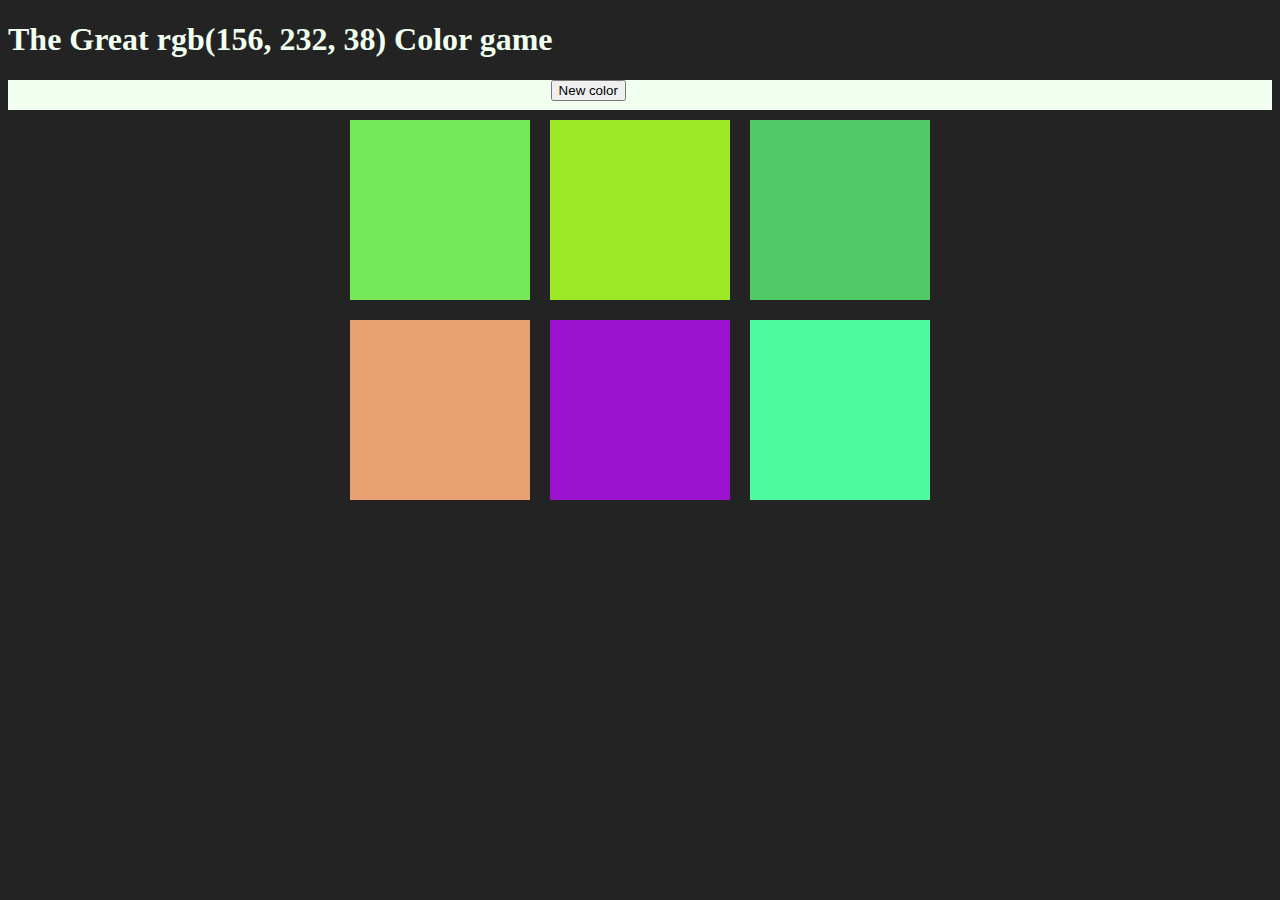
==== JS_Section/ColorGame/index.html @ 6fee5d43 "Not completed yet" ====
<!DOCTYPE html>
<html lang="en">
<head>
    <meta charset="UTF-8">
    <meta name="viewport" content="width=device-width, initial-scale=1.0">
    <title>Color game</title>
    <link rel="stylesheet" href="style.css">
</head>
<body>
    
<h1 id="header">The Great <span id="colorToDisplay"></span> Color game</h1>

<div id="stripe">
    <button id="refreshBtn">New color</button>
    <span id="message">Pick right color</span>
</div>
    <div id="container">
        <div class="square"></div>
        <div class="square"></div>
        <div class="square"></div>
        <div class="square"></div>
        <div class="square"></div>
        <div class="square"></div>
    </div>


    <script src="script.js"></script>
</body>
</html>
---- JS_Section/ColorGame/style.css ----
body{
    background-color: #232323;
}

.square{
    width: 30%;
    background: green;
    padding-bottom: 30%;
    float: left;
    margin: 1.66%;
}

#container{
    max-width: 600px;
    margin:0 auto;
}
h1{
    color: honeydew;
}

span{
    color: honeydew;
}

#stripe{
    background-color: honeydew;
    height: 30px;
    text-align: center;
}
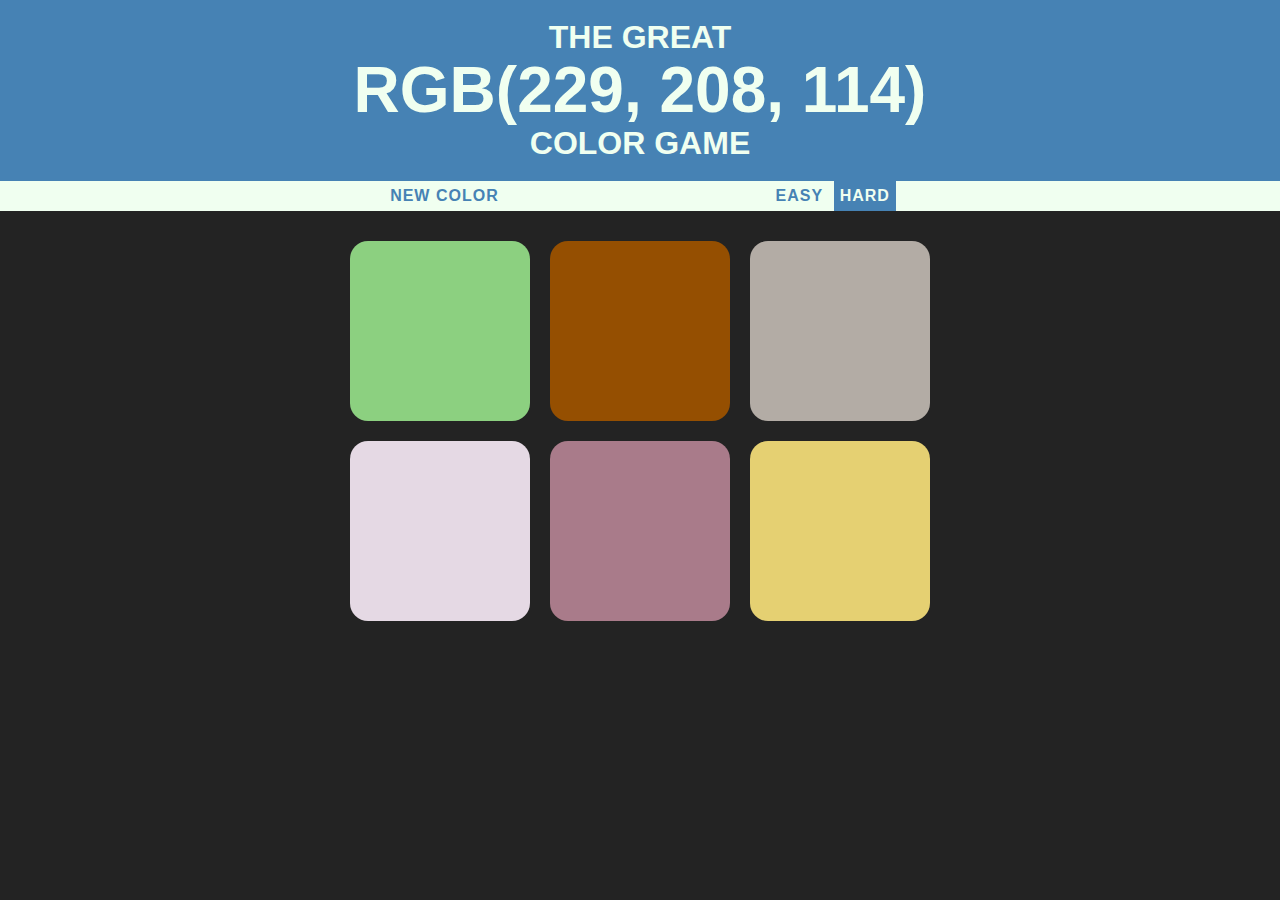
==== commit d16baf4d: "Coloer game finished" ====
--- a/JS_Section/ColorGame/index.html
+++ b/JS_Section/ColorGame/index.html
@@ -8,11 +8,17 @@
 </head>
 <body>
     
-<h1 id="header">The Great <span id="colorToDisplay"></span> Color game</h1>
+<h1 id="header">The Great 
+    <br>
+    <span id="colorToDisplay"></span>
+    <br>
+    Color game</h1>
 
 <div id="stripe">
     <button id="refreshBtn">New color</button>
-    <span id="message">Pick right color</span>
+    <span id="message"></span>
+    <button id="easyBtn">Easy</button>
+    <button id="hardBtn" class="selected">Hard</button>
 </div>
     <div id="container">
         <div class="square"></div>
@@ -23,7 +29,6 @@
         <div class="square"></div>
     </div>
 
-
     <script src="script.js"></script>
 </body>
 </html>--- a/JS_Section/ColorGame/style.css
+++ b/JS_Section/ColorGame/style.css
@@ -1,5 +1,8 @@
 body{
     background-color: #232323;
+    margin: 0;
+    font-family: 'Trebuchet MS', sans-serif;
+    font-weight: lighter;
 }
 
 .square{
@@ -8,14 +11,29 @@
     padding-bottom: 30%;
     float: left;
     margin: 1.66%;
+    border-radius: 10%;
+    transition: all 0.3s;
+    -webkit-transition: all 0.3;
+    -moz-transition: all 0.3;
+}
+
+#colorToDisplay{
+    font-size: 200%;
 }
 
 #container{
     max-width: 600px;
-    margin:0 auto;
+    margin:20px auto;
+
 }
 h1{
     color: honeydew;
+    line-height: 1.1;
+    text-align: center;
+    background-color: steelblue;
+    margin: 0;
+    text-transform: uppercase;
+    padding: 20px 0px;
 }
 
 span{
@@ -26,4 +44,37 @@
     background-color: honeydew;
     height: 30px;
     text-align: center;
+    color: black;
+}
+
+#stripe #message{
+    color: black;
+}
+
+.selected{
+    background: steelblue;
+    color: honeydew;
+}
+
+button{
+    border:none;
+    background: none;
+    text-transform: uppercase;
+    height: 100%;
+    font-weight: bold;
+    color: steelblue;
+    letter-spacing: 1px;
+    font-size: inherit;
+    transition: all 0.3s;
+    outline: none;
+}
+
+#message{
+    display: inline-block;
+    width: 20%;
+}
+
+button:hover{
+    background: steelblue;
+    color: honeydew;
 }